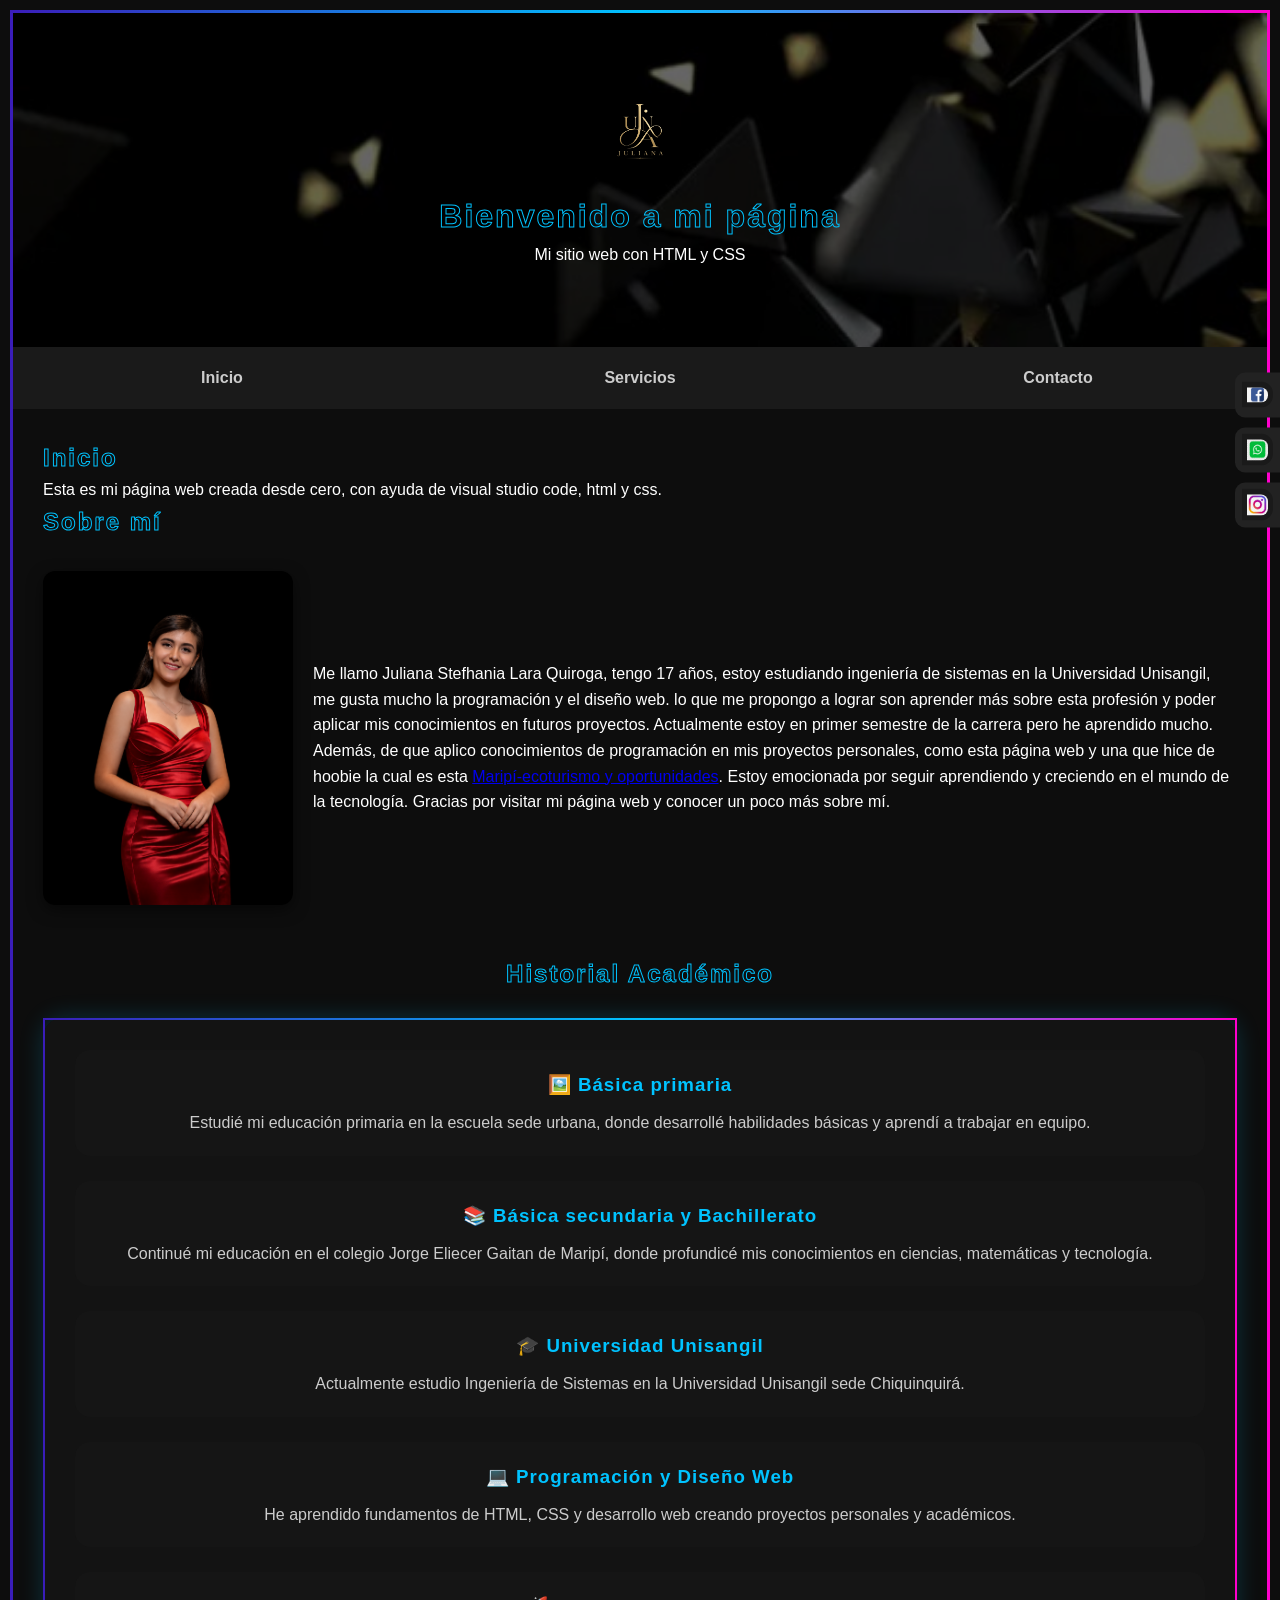
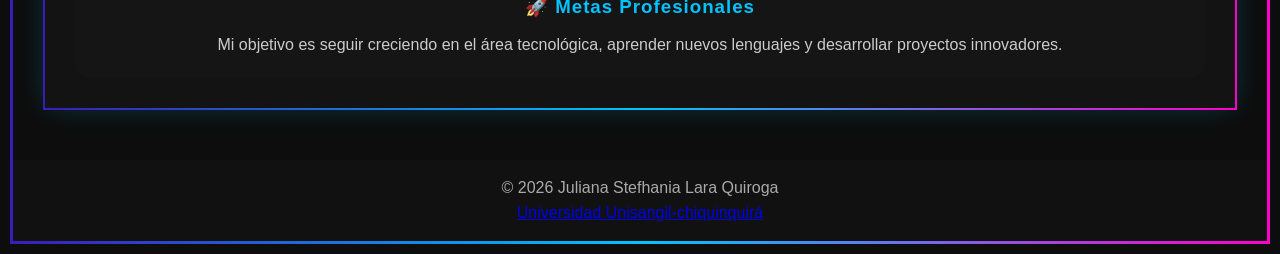
==== index.html @ 34d91af8 "Add files via upload" ====
<!DOCTYPE html>
<html lang="es">
<head>
    <meta charset="UTF-8">
    <meta name="viewport" content="width=device-width, initial-scale=1.0">
    <title>personal</title>

    <link rel="stylesheet" href="styles.css">
</head>

<body>

<!-- REDES SOCIALES FLOTANTES -->
<div class="redes-lateral">
    <a href="https://www.facebook.com/share/1Q8jQAVhGs/" target="_blank">
        <img src="imagenes/facebook t.png" alt="Facebook">
    </a>

    <a href="https://wa.me/573164180449" target="_blank">
        <img src="imagenes/whatsApp image t.png" alt="WhatsApp">
    </a>

    <a href="https://www.instagram.com/julianastefhanialara?igsh=bmVhNW9vZWFndDE3" target="_blank">
        <img src="imagenes/instagram t.jpg" alt="Instagram">
    </a>
</div>

<header>
    <img src="imagenes/logo j.png" alt="Mi logo" class="logo">
    <h1>Bienvenido a mi página</h1>
    <p>Mi sitio web con HTML y CSS</p>
</header>

<nav>
    <a href="index.html">Inicio</a>
    <a href="Servicios.html">Servicios</a>
    <a href="Contacto.html">Contacto</a>
</nav>

<main class="container">

    <section>
        <h2>Inicio</h2>
        <p>Esta es mi página web creada desde cero, con ayuda de visual studio code, html y css.</p>
    </section>

    <section>
        <h2>Sobre mí</h2>

        <div class="fila">
            <img src="imagenes/juliana foto.png" alt="Sobre mí" class="imagen">

            <div class="texto">
                <p>
                   Me llamo Juliana Stefhania Lara Quiroga, tengo 17 años, estoy estudiando ingeniería de sistemas en la Universidad 
                   Unisangil, me gusta mucho la programación y el diseño web. lo que me propongo a lograr son aprender más sobre esta profesión y poder aplicar
                   mis conocimientos en futuros proyectos. Actualmente estoy en primer semestre de la carrera pero he aprendido mucho. Además, 
                   de que aplico conocimientos de programación en mis proyectos personales, como esta página web y una que hice de hoobie la cual es esta  <a href="https://julianalaraquiroga31-pixel.github.io/index.html" target="_blank">
        Maripí-ecoturismo y oportunidades</a>. Estoy emocionada por seguir aprendiendo y creciendo en el mundo de la tecnología. Gracias por visitar mi página web y conocer un poco más sobre mí.
                </p>
            </div>
        </div>

    </section>

   <section class="historial">
    <h2>Historial Académico</h2>

    <div class="historial-box">
       <div class="item-academico">
            <h3>🖼️ Básica primaria </h3>
            <p>
                Estudié mi educación primaria en la escuela sede urbana, donde desarrollé habilidades básicas y aprendí a trabajar en equipo.
            </p>
        </div>
         <div class="item-academico">
            <h3>📚 Básica secundaria y Bachillerato</h3>
            <p>
                Continué mi educación en el colegio Jorge Eliecer Gaitan de Maripí, donde profundicé mis conocimientos en ciencias, matemáticas y tecnología.
            </p>
        </div>
        <div class="item-academico">
            <h3>🎓 Universidad Unisangil</h3>
            <p>
                Actualmente estudio Ingeniería de Sistemas en la
                Universidad Unisangil sede Chiquinquirá.
            </p>
        </div>

        <div class="item-academico">
            <h3>💻 Programación y Diseño Web</h3>
            <p>
                He aprendido fundamentos de HTML, CSS y desarrollo
                web creando proyectos personales y académicos.
            </p>
        </div>

        <div class="item-academico">
            <h3>🚀 Metas Profesionales</h3>
            <p>
                Mi objetivo es seguir creciendo en el área tecnológica,
                aprender nuevos lenguajes y desarrollar proyectos innovadores.
            </p>
        </div>

    </div>
</section>
</main>

<footer>
    <p>© 2026 Juliana Stefhania Lara Quiroga</p>
    <a href="https://unisangil.edu.co/" target="_blank">
        Universidad Unisangil-chiquinquirá
    </a>
</footer>

</body>
</html>
---- styles.css ----
/* RESET */
* {
    margin: 0;
    padding: 0;
    box-sizing: border-box;
}

/* CUERPO */
body {
    font-family: Arial, sans-serif;
    background-color: #0d0d0d;
    color: #ffffff;
    line-height: 1.6;

    /* BORDE DE LA PÁGINA */
    margin: 10px;

    border: 3px solid;

    border-image:
    linear-gradient(
    90deg,
    #3a1db9,
    #00c3ff,
    #ff00cc
    ) 1;
}

/* HEADER CON IMAGEN */
header {

    background:
    url('imagenes/fondos-padres.jpg')
    no-repeat center/cover;

    text-align: center;

    padding: 80px 20px;

    position: relative;
}

/* OSCURECER IMAGEN */
header::before {

    content: "";

    position: absolute;

    top: 0;
    left: 0;

    width: 100%;
    height: 100%;

    background: rgba(0,0,0,0.6);
}

/* CONTENIDO ENCIMA */
header * {
    position: relative;
    z-index: 1;
}

/* LOGO */
.logo {
    width: 80px;
    margin-bottom: 10px;
}

/* NAV */
nav {

    background-color: #1a1a1a;

    display: flex;

    justify-content: space-evenly;

    align-items: center;

    padding: 0;

    position: sticky;

    top: 0;

    z-index: 999;
}

/* LINKS NAV */
nav a {

    flex: 1;

    text-align: center;

    color: #ccc;

    text-decoration: none;

    font-weight: bold;

    padding: 18px 0;

    transition: 0.3s;
}

/* HOVER NAV */
nav a:hover {

    background-color: #3a1db9;

    color: black;

    transform: scale(1.03);
}

/* CONTENIDO */
.container {
    padding: 30px;
}

/* IMAGEN + TEXTO */
.fila {

    display: flex;

    align-items: center;

    gap: 20px;

    margin: 30px 0;
}

/* IMAGEN */
.imagen {

    width: 250px;

    border-radius: 12px;

    box-shadow:
    0 5px 15px rgba(0,0,0,0.5);
}

/* TEXTO */
.texto {
    flex: 1;
}

/* RESPONSIVE */
@media (max-width: 768px) {

    .fila {

        flex-direction: column;

        text-align: center;
    }

    .imagen {
        width: 100%;
    }

    nav {
        flex-direction: column;
    }

    nav a {
        width: 100%;
    }
}

/* FOOTER */
footer {

    background-color: #111;

    color: #aaa;

    text-align: center;

    padding: 15px;

    margin-top: 20px;
}

/* SCROLL SUAVE */
html {
    scroll-behavior: smooth;
}

/* REDES LATERALES */
.redes-lateral {

    position: fixed;

    top: 50%;

    right: 0;

    transform: translateY(-50%);

    display: flex;

    flex-direction: column;

    align-items: flex-end;

    gap: 10px;

    z-index: 1000;
}

/* BOTONES */
.redes-lateral a {

    display: flex;

    align-items: center;

    justify-content: center;

    width: 45px;

    height: 45px;

    background: #222;

    border-radius: 10px 0 0 10px;

    transition: all 0.3s ease;
}

/* ICONOS */
.redes-lateral i {

    font-size: 20px;

    color: white;
}

/* HOVER BOTONES */
.redes-lateral a:hover {

    transform: translateX(-5px);

    background: #444;
}

/* IMÁGENES ICONOS */
.redes-lateral a img {

    width: 70%;

    height: auto;

    padding: 5px;

    background: #1a1a1a;

    border-radius: 0 12px 12px 0;

    transition: 0.3s;

    animation: flotar 3s ease-in-out infinite;
}

/* HOVER ICONOS */
.redes-lateral a img:hover {

    transform:
    scale(1.2)
    translateX(10px);

    background: #3a1db9;
}

/* ANIMACIÓN */
@keyframes flotar {

    0% {
        transform: translateY(0);
    }

    50% {
        transform: translateY(-8px);
    }

    100% {
        transform: translateY(0);
    }
}

/* DESFASE ANIMACIÓN */
.redes-lateral a:nth-child(2) img {
    animation-delay: 0.5s;
}

.redes-lateral a:nth-child(3) img {
    animation-delay: 1s;
}

/* TITULOS */
h1, h2 {

    color: transparent;

    -webkit-text-stroke: 1px #00c3ff;

    letter-spacing: 2px;
}

/* FORMULARIO */
.contacto-form {

    max-width: 500px;

    margin: 40px auto;

    padding: 30px;

    background: #111;

    border-radius: 15px;

    box-shadow:
    0 0 20px rgba(58, 29, 185, 0.3);
}

.grupo {

    position: relative;

    margin-bottom: 25px;
}

.grupo input,
.grupo textarea {

    width: 100%;

    padding: 12px;

    background: none;

    border: 2px solid #333;

    border-radius: 8px;

    color: white;

    font-size: 16px;

    outline: none;

    transition: 0.3s;
}

/* EFECTO FOCUS */
.grupo input:focus,
.grupo textarea:focus {

    border-color: #00c3ff;

    box-shadow:
    0 0 8px rgba(0,195,255,0.3);
}

.grupo label {

    position: absolute;

    top: 50%;

    left: 12px;

    color: #aaa;

    transform: translateY(-50%);

    transition: 0.3s;

    pointer-events: none;
}

.grupo input:focus + label,
.grupo input:valid + label,
.grupo textarea:focus + label,
.grupo textarea:valid + label {

    top: -10px;

    font-size: 12px;

    color: #00c3ff;

    background: #111;

    padding: 0 5px;
}

.contacto-form button {

    width: 100%;

    padding: 12px;

    border: none;

    border-radius: 8px;

    background:
    linear-gradient(
    90deg,
    #3a1db9,
    #00c3ff
    );

    color: white;

    font-weight: bold;

    cursor: pointer;

    transition: 0.3s;
}

/* HOVER BOTÓN */
.contacto-form button:hover {

    transform: scale(1.05);

    background:
    linear-gradient(
    90deg,
    #00c3ff,
    #ff00cc
    );

    box-shadow:
    0 0 15px rgba(0,195,255,0.5);
}

/* HISTORIAL ACADEMICO */
.historial {

    margin-top: 50px;

    text-align: center;
}

/* RECUADRO */
.historial-box {

    margin-top: 25px;

    padding: 30px;

    border-radius: 20px;

    background:
    rgba(20,20,20,0.9);

    border: 2px solid transparent;

    border-image:
    linear-gradient(
    90deg,
    #3a1db9,
    #00c3ff,
    #ff00cc
    ) 1;

    box-shadow:
    0 0 25px rgba(0,195,255,0.2);

    display: flex;

    flex-direction: column;

    gap: 25px;
}

/* ITEMS */
.item-academico {

    padding: 20px;

    border-radius: 15px;

    background: #151515;

    transition: 0.3s;
}

/* HOVER */
.item-academico:hover {

    transform: translateY(-5px);

    box-shadow:
    0 0 20px rgba(0,195,255,0.3);
}

/* TITULOS */
.item-academico h3 {

    color: #00c3ff;

    margin-bottom: 10px;

    letter-spacing: 1px;
}

/* TEXTO */
.item-academico p {
    color: #ccc;
}
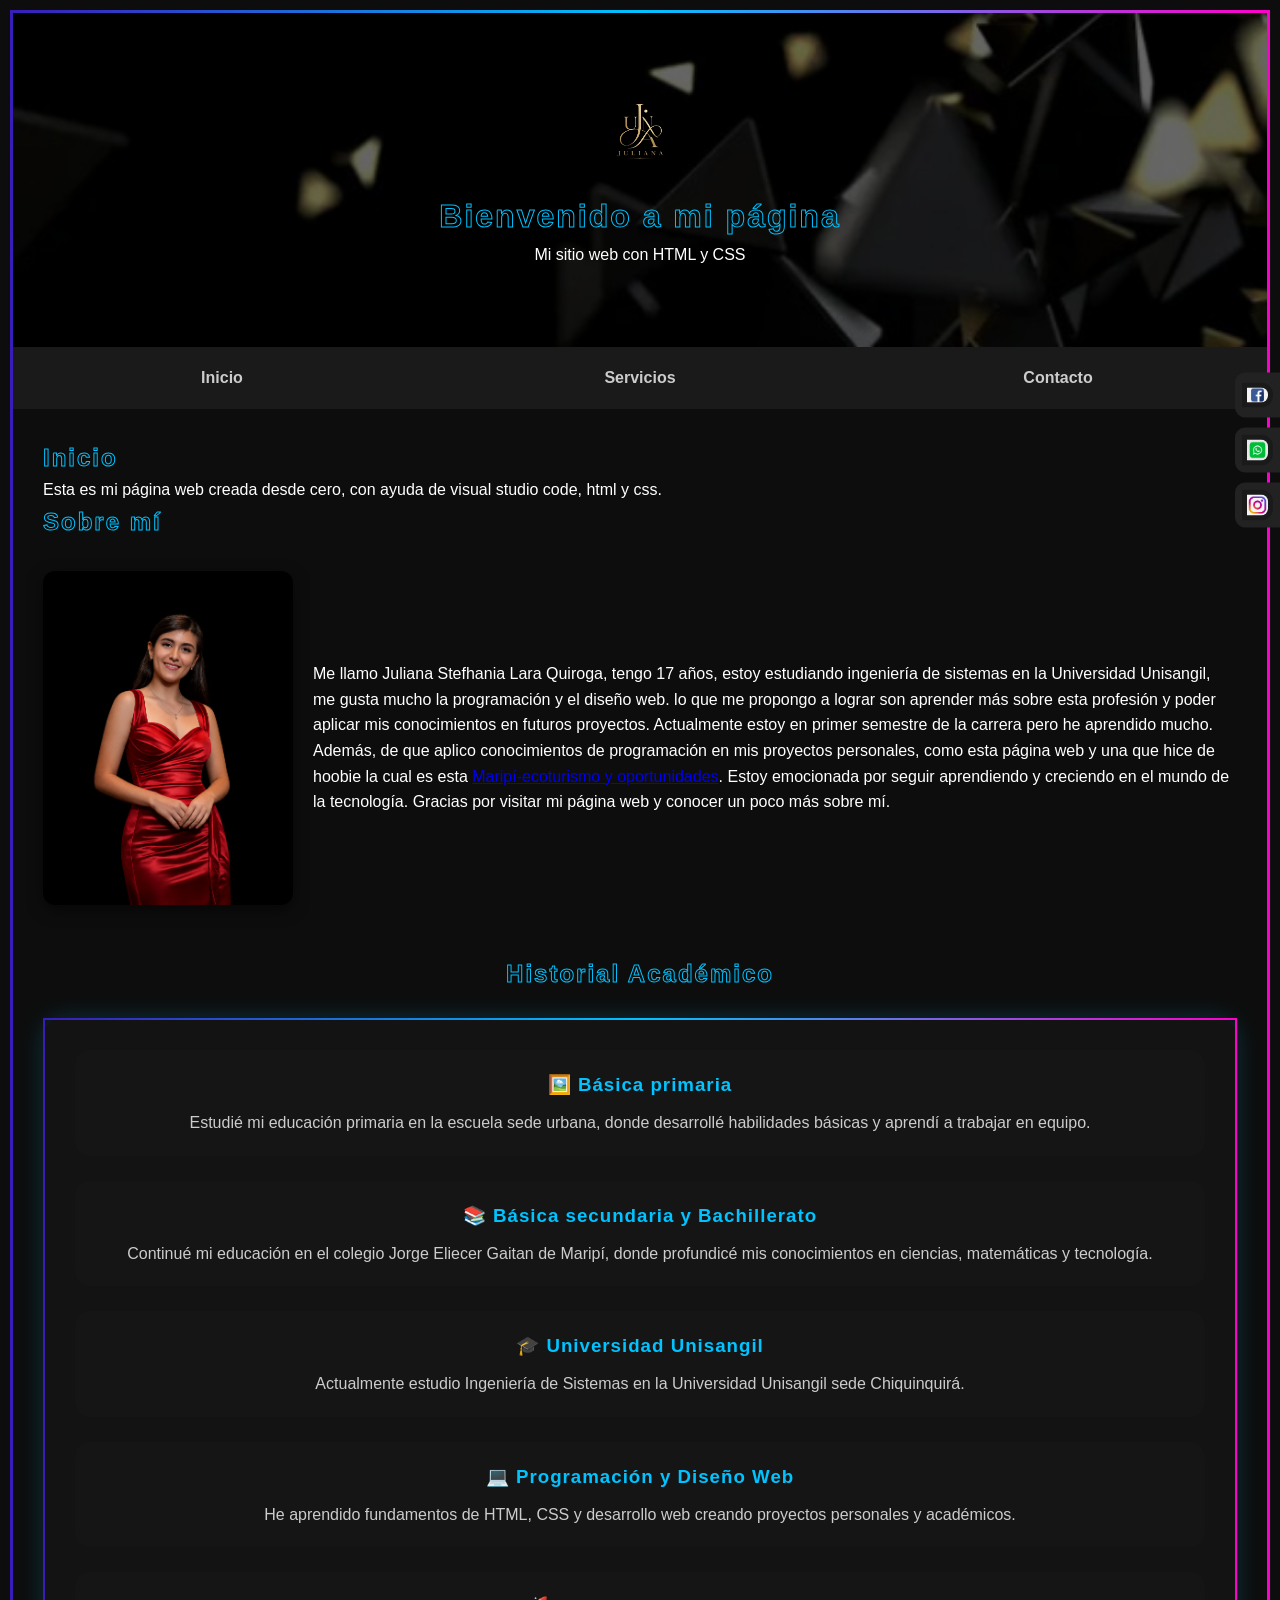
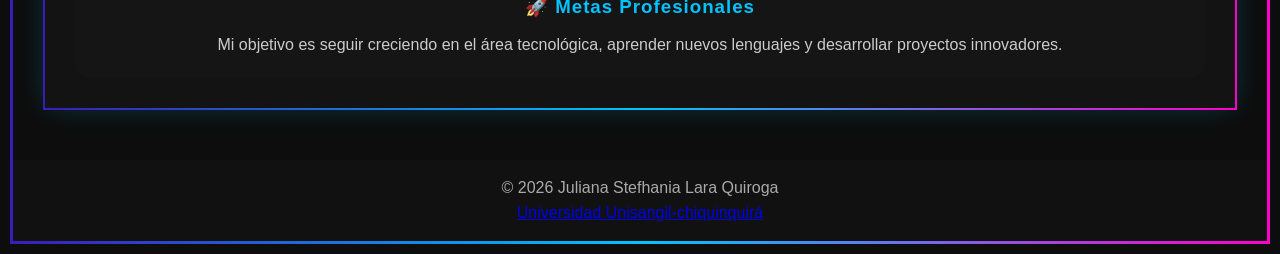
==== commit 74b71dd6: "Fix HTML formatting and update content" ====
--- a/index.html
+++ b/index.html
@@ -55,7 +55,7 @@
                    Me llamo Juliana Stefhania Lara Quiroga, tengo 17 años, estoy estudiando ingeniería de sistemas en la Universidad 
                    Unisangil, me gusta mucho la programación y el diseño web. lo que me propongo a lograr son aprender más sobre esta profesión y poder aplicar
                    mis conocimientos en futuros proyectos. Actualmente estoy en primer semestre de la carrera pero he aprendido mucho. Además, 
-                   de que aplico conocimientos de programación en mis proyectos personales, como esta página web y una que hice de hoobie la cual es esta  <a href="https://julianalaraquiroga31-pixel.github.io/index.html" target="_blank">
+                   de que aplico conocimientos de programación en mis proyectos personales, como esta página web y una que hice de hoobie la cual es esta  <a href="https://julianalaraquiroga31-pixel.github.io/ECOTURISMO_MARIPI/" target="_blank">
         Maripí-ecoturismo y oportunidades</a>. Estoy emocionada por seguir aprendiendo y creciendo en el mundo de la tecnología. Gracias por visitar mi página web y conocer un poco más sobre mí.
                 </p>
             </div>
@@ -115,4 +115,4 @@
 </footer>
 
 </body>
-</html>+</html>
